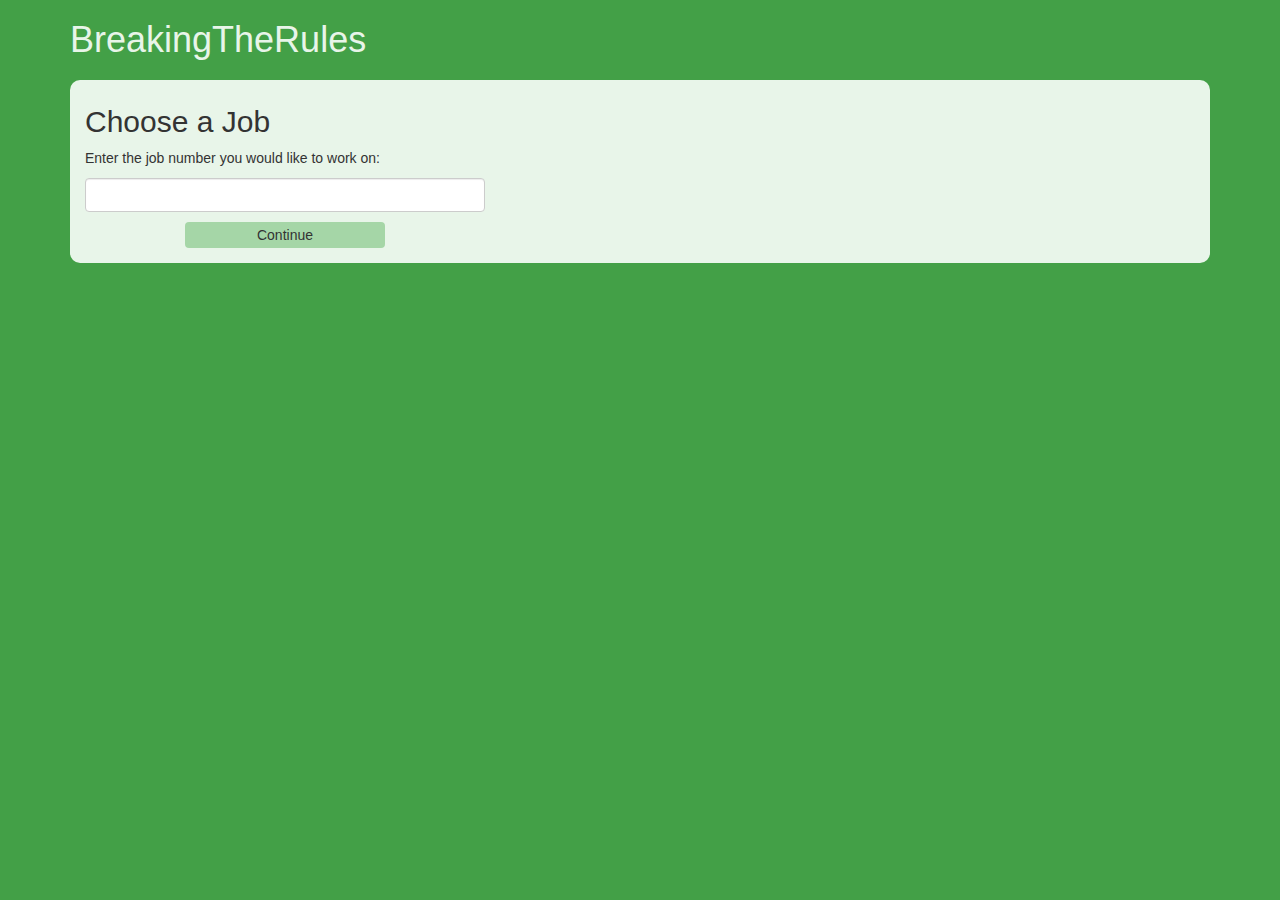
==== src/main/webapp/index.html @ d0665f5f "[+] User can see the job's progress information" ====
<!DOCTYPE html>
<html lang="en" ng-app="BreakingTheRules">
<head>
	<meta charset="UTF-8">
	<title>BreakingTheRules</title>
	
	<link rel="stylesheet" href="./styles/ext/bootstrap.min.css"></link>
	<link rel="stylesheet" href="./styles/index.css"></link>
</head>
<body>
	<ng-view></ng-view>

	<script src="./scripts/ext/jquery.min.js"></script>
	<script src="./scripts/ext/angular.min.js"></script>
	<script src="./scripts/ext/angular-route.min.js"></script>
	<script src="./scripts/ext/bootstrap.min.js"></script>
	<script src="./scripts/ext/notify.min.js"></script>

	<script src="./scripts/btrData.js"></script>
	<script src="./scripts/index.js"></script>
</body>
</html>
---- src/main/webapp/styles/index.css ----
/* Default Behavior
*************************************************/
h1 {
  margin: 2rem 0;
  color: #E8F5E9; }

h2 {
  margin-top: 1rem;
  margin-bottom: 1rem; }

h3 {
  font-size: 2rem;
  margin-top: .4rem; }

.btn {
  padding-top: .2rem;
  padding-bottom: .2rem; }

body {
  margin-bottom: 3rem;
  background-color: #43A047; }

section {
  background-color: #E8F5E9;
  border-radius: 1rem;
  padding: 1.5rem;
  margin: 1rem 0; }

/* Utilities
*************************************************/
.u-italics {
  font-style: italic; }

.u-emph {
  font-weight: bold; }

/* Shared Components
*************************************************/
.Arrow-top, .Arrow-bottom, .Arrow-left, .Arrow-right {
  display: inline-block;
  width: 0;
  height: 0px;
  transition: border 1s; }

.Arrow-top {
  border: 7px solid transparent;
  border-bottom: 7px solid black; }

.Arrow-bottom {
  border: 7px solid transparent;
  border-top: 7px solid black; }

.Arrow-left {
  border: 7px solid transparent;
  border-right: 7px solid black; }

.Arrow-right {
  border: 7px solid transparent;
  border-left: 7px solid black; }

.CollapseToggler input {
  width: 0;
  margin: 0;
  padding: 0;
  display: none; }
.CollapseToggler:hover {
  color: black; }

.AlignedTable th, .FilterTable th, .SuggestionTable th, .AlignedTable td, .FilterTable td, .SuggestionTable td {
  width: 29%; }
.AlignedTable th:first-child, .FilterTable th:first-child, .SuggestionTable th:first-child, .AlignedTable td:first-child, .FilterTable td:first-child, .SuggestionTable td:first-child {
  width: 13%; }

/* Job Choosing
*************************************************/
.JobChoosebox input {
  width: 400px; }
.JobChoosebox button {
  margin-top: 1rem;
  margin-left: 100px;
  min-width: 200px;
  background-color: #A5D6A7; }

/* Progress Section
*************************************************/
.ProgressBox table {
  border-bottom: 1px solid #ddd;
  margin-bottom: 3rem; }

.ProgressList li {
  font-size: 1.7rem;
  margin-top: .6rem;
  margin-bottom: .6rem;
  list-style-image: url("../img/RightArrow.PNG"); }
.ProgressList .CollapseToggler {
  font-size: 1.6rem;
  margin-left: .3rem; }

/* Filter
*************************************************/
.FilterTable {
  margin-bottom: 1rem; }

.btn-success {
  background-color: #4CAF50; }

.ClearableInput {
  position: relative; }
  .ClearableInput i {
    opacity: 0.5;
    color: black;
    position: absolute;
    right: 1rem;
    top: 1rem; }

/* Hits View
*************************************************/
.HitsView {
  margin-bottom: 1.5rem; }
  .HitsView .CollapseToggler {
    font-size: 1.6rem; }

.HitsTable .ClearableInput {
  width: 80%; }
.HitsTable td {
  padding-top: .2rem !important;
  padding-bottom: .2rem !important; }
.HitsTable .TableButton {
  margin-bottom: .2rem; }

.PageTurner ul {
  border: 1px solid gray;
  margin: 0 auto; }

/* Suggestions table
*************************************************/
.LoadingBar {
  width: 200px;
  display: block;
  margin: 0 auto;
  height: 150px; }

.SuggestionTable li {
  display: block;
  list-style: none;
  color: blue;
  cursor: pointer; }
  .SuggestionTable li:hover {
    text-decoration: underline; }
  .SuggestionTable li span {
    color: black; }

/*# sourceMappingURL=index.css.map */
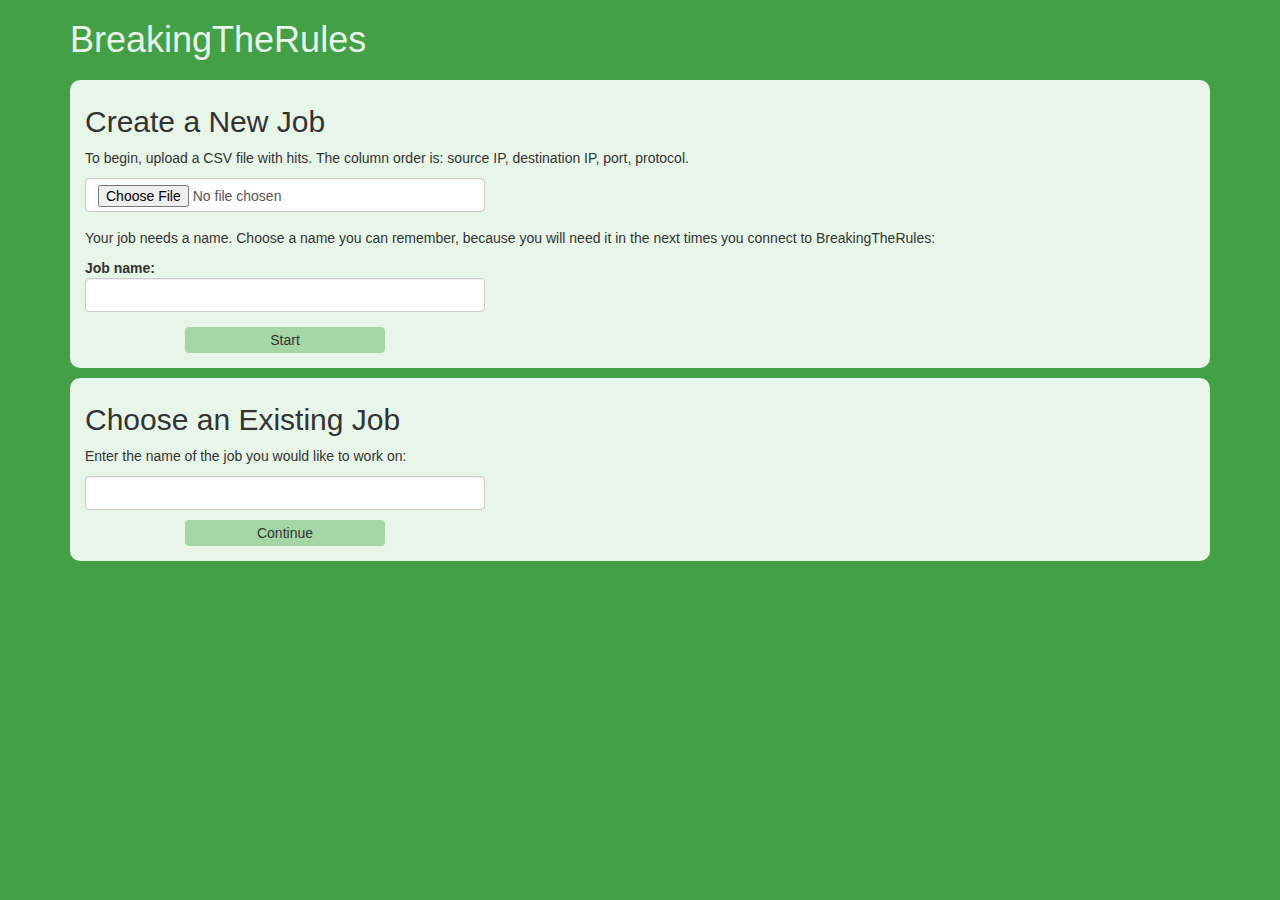
==== commit f60a5615: "[+] Create new job using file upload." ====
--- a/src/main/webapp/index.html
+++ b/src/main/webapp/index.html
@@ -15,6 +15,7 @@
 	<script src="./scripts/ext/angular-route.min.js"></script>
 	<script src="./scripts/ext/bootstrap.min.js"></script>
 	<script src="./scripts/ext/notify.min.js"></script>
+	<script src="./scripts/ext/ng-file-upload-all.min.js"></script>
 
 	<script src="./scripts/btrData.js"></script>
 	<script src="./scripts/index.js"></script>
--- a/src/main/webapp/styles/index.css
+++ b/src/main/webapp/styles/index.css
@@ -75,6 +75,10 @@
 *************************************************/
 .JobChoosebox input {
   width: 400px; }
+.JobChoosebox input[type='file'] {
+  margin-bottom: 1.6rem; }
+.JobChoosebox label {
+  display: block; }
 .JobChoosebox button {
   margin-top: 1rem;
   margin-left: 100px;
@@ -94,7 +98,10 @@
   list-style-image: url("../img/RightArrow.PNG"); }
 .ProgressList .CollapseToggler {
   font-size: 1.6rem;
-  margin-left: .3rem; }
+  margin-left: 1rem; }
+.ProgressList .DownloadLink {
+  margin-left: .3rem;
+  text-decoration: none; }
 
 /* Filter
 *************************************************/
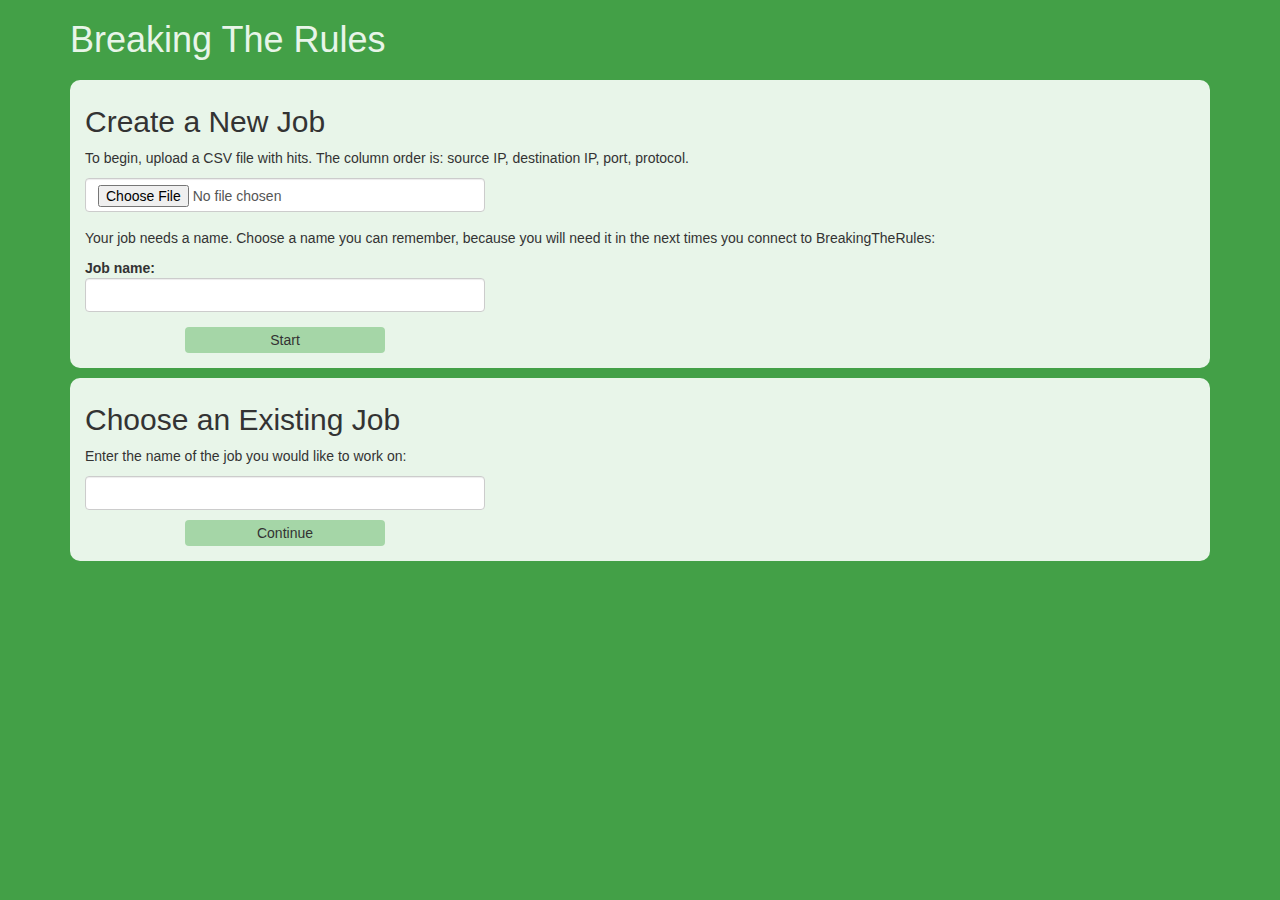
==== commit 5aad73cd: "[!] Changes in the way a job is created" ====
--- a/src/main/webapp/index.html
+++ b/src/main/webapp/index.html
@@ -2,7 +2,7 @@
 <html lang="en" ng-app="BreakingTheRules">
 <head>
 	<meta charset="UTF-8">
-	<title>BreakingTheRules</title>
+	<title>Breaking The Rules</title>
 	
 	<link rel="stylesheet" href="./styles/ext/bootstrap.min.css"></link>
 	<link rel="stylesheet" href="./styles/index.css"></link>
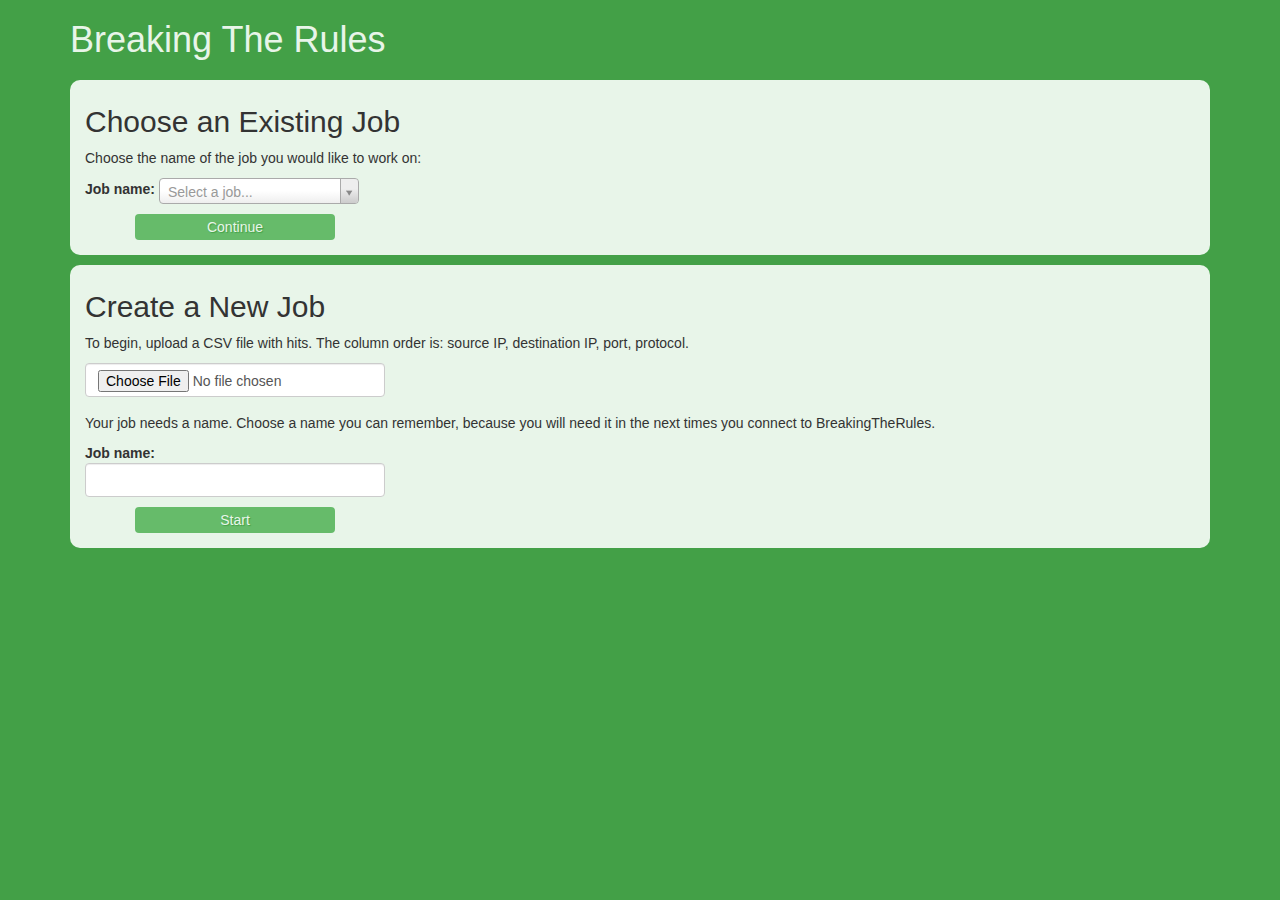
==== commit 7f0f7cd9: "[+] Job-choosing combobox with search" ====
--- a/src/main/webapp/index.html
+++ b/src/main/webapp/index.html
@@ -5,19 +5,27 @@
 	<title>Breaking The Rules</title>
 	
 	<link rel="stylesheet" href="./styles/ext/bootstrap.min.css"></link>
+    <link rel="stylesheet" href="./styles/ext/select2.css"> <!-- Combobox -->
+    <link rel="stylesheet" href="./styles/ext/select.css"> <!-- Combobox -->
 	<link rel="stylesheet" href="./styles/index.css"></link>
+
 </head>
 <body>
 	<ng-view></ng-view>
 
 	<script src="./scripts/ext/jquery.min.js"></script>
 	<script src="./scripts/ext/angular.min.js"></script>
+	<script src="./scripts/ext/angular-sanitize.js"></script>
 	<script src="./scripts/ext/angular-route.min.js"></script>
 	<script src="./scripts/ext/bootstrap.min.js"></script>
-	<script src="./scripts/ext/notify.min.js"></script>
+	<script src="./scripts/ext/bootbox.min.js"></script> <!-- Nice alerts, prompts, confirms... -->
+	<script src="./scripts/ext/notify.min.js"></script> <!-- Notifications -->
 	<script src="./scripts/ext/ng-file-upload-all.min.js"></script>
+	<script src="./scripts/ext/select.js"></script> <!-- Combobox -->
 
 	<script src="./scripts/btrData.js"></script>
 	<script src="./scripts/index.js"></script>
+	<script src="./scripts/directives.js"></script>
+	<script src="./scripts/controllers.js"></script>
 </body>
 </html>--- a/src/main/webapp/styles/ext/select2.css
+++ b/src/main/webapp/styles/ext/select2.css
@@ -0,0 +1,615 @@
+/*
+Version: 3.4.5 Timestamp: Mon Nov  4 08:22:42 PST 2013
+*/
+.select2-container {
+    margin: 0;
+    position: relative;
+    display: inline-block;
+    /* inline-block for ie7 */
+    zoom: 1;
+    *display: inline;
+    vertical-align: middle;
+}
+
+.select2-container,
+.select2-drop,
+.select2-search,
+.select2-search input {
+  /*
+    Force border-box so that % widths fit the parent
+    container without overlap because of margin/padding.
+
+    More Info : http://www.quirksmode.org/css/box.html
+  */
+  -webkit-box-sizing: border-box; /* webkit */
+     -moz-box-sizing: border-box; /* firefox */
+          box-sizing: border-box; /* css3 */
+}
+
+.select2-container .select2-choice {
+    display: block;
+    height: 26px;
+    padding: 0 0 0 8px;
+    overflow: hidden;
+    position: relative;
+
+    border: 1px solid #aaa;
+    white-space: nowrap;
+    line-height: 26px;
+    color: #444;
+    text-decoration: none;
+
+    border-radius: 4px;
+
+    background-clip: padding-box;
+
+    -webkit-touch-callout: none;
+      -webkit-user-select: none;
+         -moz-user-select: none;
+          -ms-user-select: none;
+              user-select: none;
+
+    background-color: #fff;
+    background-image: -webkit-gradient(linear, left bottom, left top, color-stop(0, #eee), color-stop(0.5, #fff));
+    background-image: -webkit-linear-gradient(center bottom, #eee 0%, #fff 50%);
+    background-image: -moz-linear-gradient(center bottom, #eee 0%, #fff 50%);
+    filter: progid:DXImageTransform.Microsoft.gradient(startColorstr = '#ffffff', endColorstr = '#eeeeee', GradientType = 0);
+    background-image: linear-gradient(top, #fff 0%, #eee 50%);
+}
+
+.select2-container.select2-drop-above .select2-choice {
+    border-bottom-color: #aaa;
+
+    border-radius: 0 0 4px 4px;
+
+    background-image: -webkit-gradient(linear, left bottom, left top, color-stop(0, #eee), color-stop(0.9, #fff));
+    background-image: -webkit-linear-gradient(center bottom, #eee 0%, #fff 90%);
+    background-image: -moz-linear-gradient(center bottom, #eee 0%, #fff 90%);
+    filter: progid:DXImageTransform.Microsoft.gradient(startColorstr='#ffffff', endColorstr='#eeeeee', GradientType=0);
+    background-image: linear-gradient(top, #eee 0%, #fff 90%);
+}
+
+.select2-container.select2-allowclear .select2-choice .select2-chosen {
+    margin-right: 42px;
+}
+
+.select2-container .select2-choice > .select2-chosen {
+    margin-right: 26px;
+    display: block;
+    overflow: hidden;
+
+    white-space: nowrap;
+
+    text-overflow: ellipsis;
+}
+
+.select2-container .select2-choice abbr {
+    display: none;
+    width: 12px;
+    height: 12px;
+    position: absolute;
+    right: 24px;
+    top: 8px;
+
+    font-size: 1px;
+    text-decoration: none;
+
+    border: 0;
+    background: url('select2.png') right top no-repeat;
+    cursor: pointer;
+    outline: 0;
+}
+
+.select2-container.select2-allowclear .select2-choice abbr {
+    display: inline-block;
+}
+
+.select2-container .select2-choice abbr:hover {
+    background-position: right -11px;
+    cursor: pointer;
+}
+
+.select2-drop-mask {
+    border: 0;
+    margin: 0;
+    padding: 0;
+    position: fixed;
+    left: 0;
+    top: 0;
+    min-height: 100%;
+    min-width: 100%;
+    height: auto;
+    width: auto;
+    opacity: 0;
+    z-index: 9998;
+    /* styles required for IE to work */
+    background-color: #fff;
+    filter: alpha(opacity=0);
+}
+
+.select2-drop {
+    width: 100%;
+    margin-top: -1px;
+    position: absolute;
+    z-index: 9999;
+    top: 100%;
+
+    background: #fff;
+    color: #000;
+    border: 1px solid #aaa;
+    border-top: 0;
+
+    border-radius: 0 0 4px 4px;
+
+    -webkit-box-shadow: 0 4px 5px rgba(0, 0, 0, .15);
+            box-shadow: 0 4px 5px rgba(0, 0, 0, .15);
+}
+
+.select2-drop-auto-width {
+    border-top: 1px solid #aaa;
+    width: auto;
+}
+
+.select2-drop-auto-width .select2-search {
+    padding-top: 4px;
+}
+
+.select2-drop.select2-drop-above {
+    margin-top: 1px;
+    border-top: 1px solid #aaa;
+    border-bottom: 0;
+
+    border-radius: 4px 4px 0 0;
+
+    -webkit-box-shadow: 0 -4px 5px rgba(0, 0, 0, .15);
+            box-shadow: 0 -4px 5px rgba(0, 0, 0, .15);
+}
+
+.select2-drop-active {
+    border: 1px solid #5897fb;
+    border-top: none;
+}
+
+.select2-drop.select2-drop-above.select2-drop-active {
+    border-top: 1px solid #5897fb;
+}
+
+.select2-container .select2-choice .select2-arrow {
+    display: inline-block;
+    width: 18px;
+    height: 100%;
+    position: absolute;
+    right: 0;
+    top: 0;
+
+    border-left: 1px solid #aaa;
+    border-radius: 0 4px 4px 0;
+
+    background-clip: padding-box;
+
+    background: #ccc;
+    background-image: -webkit-gradient(linear, left bottom, left top, color-stop(0, #ccc), color-stop(0.6, #eee));
+    background-image: -webkit-linear-gradient(center bottom, #ccc 0%, #eee 60%);
+    background-image: -moz-linear-gradient(center bottom, #ccc 0%, #eee 60%);
+    filter: progid:DXImageTransform.Microsoft.gradient(startColorstr = '#eeeeee', endColorstr = '#cccccc', GradientType = 0);
+    background-image: linear-gradient(top, #ccc 0%, #eee 60%);
+}
+
+.select2-container .select2-choice .select2-arrow b {
+    display: block;
+    width: 100%;
+    height: 100%;
+    background: url('select2.png') no-repeat 0 1px;
+}
+
+.select2-search {
+    display: inline-block;
+    width: 100%;
+    min-height: 26px;
+    margin: 0;
+    padding-left: 4px;
+    padding-right: 4px;
+
+    position: relative;
+    z-index: 10000;
+
+    white-space: nowrap;
+}
+
+.select2-search input {
+    width: 100%;
+    height: auto !important;
+    min-height: 26px;
+    padding: 4px 20px 4px 5px;
+    margin: 0;
+
+    outline: 0;
+    font-family: sans-serif;
+    font-size: 1em;
+
+    border: 1px solid #aaa;
+    border-radius: 0;
+
+    -webkit-box-shadow: none;
+            box-shadow: none;
+
+    background: #fff url('select2.png') no-repeat 100% -22px;
+    background: url('select2.png') no-repeat 100% -22px, -webkit-gradient(linear, left bottom, left top, color-stop(0.85, #fff), color-stop(0.99, #eee));
+    background: url('select2.png') no-repeat 100% -22px, -webkit-linear-gradient(center bottom, #fff 85%, #eee 99%);
+    background: url('select2.png') no-repeat 100% -22px, -moz-linear-gradient(center bottom, #fff 85%, #eee 99%);
+    background: url('select2.png') no-repeat 100% -22px, linear-gradient(top, #fff 85%, #eee 99%);
+}
+
+.select2-drop.select2-drop-above .select2-search input {
+    margin-top: 4px;
+}
+
+.select2-search input.select2-active {
+    background: #fff url('select2-spinner.gif') no-repeat 100%;
+    background: url('select2-spinner.gif') no-repeat 100%, -webkit-gradient(linear, left bottom, left top, color-stop(0.85, #fff), color-stop(0.99, #eee));
+    background: url('select2-spinner.gif') no-repeat 100%, -webkit-linear-gradient(center bottom, #fff 85%, #eee 99%);
+    background: url('select2-spinner.gif') no-repeat 100%, -moz-linear-gradient(center bottom, #fff 85%, #eee 99%);
+    background: url('select2-spinner.gif') no-repeat 100%, linear-gradient(top, #fff 85%, #eee 99%);
+}
+
+.select2-container-active .select2-choice,
+.select2-container-active .select2-choices {
+    border: 1px solid #5897fb;
+    outline: none;
+
+    -webkit-box-shadow: 0 0 5px rgba(0, 0, 0, .3);
+            box-shadow: 0 0 5px rgba(0, 0, 0, .3);
+}
+
+.select2-dropdown-open .select2-choice {
+    border-bottom-color: transparent;
+    -webkit-box-shadow: 0 1px 0 #fff inset;
+            box-shadow: 0 1px 0 #fff inset;
+
+    border-bottom-left-radius: 0;
+    border-bottom-right-radius: 0;
+
+    background-color: #eee;
+    background-image: -webkit-gradient(linear, left bottom, left top, color-stop(0, #fff), color-stop(0.5, #eee));
+    background-image: -webkit-linear-gradient(center bottom, #fff 0%, #eee 50%);
+    background-image: -moz-linear-gradient(center bottom, #fff 0%, #eee 50%);
+    filter: progid:DXImageTransform.Microsoft.gradient(startColorstr='#eeeeee', endColorstr='#ffffff', GradientType=0);
+    background-image: linear-gradient(top, #fff 0%, #eee 50%);
+}
+
+.select2-dropdown-open.select2-drop-above .select2-choice,
+.select2-dropdown-open.select2-drop-above .select2-choices {
+    border: 1px solid #5897fb;
+    border-top-color: transparent;
+
+    background-image: -webkit-gradient(linear, left top, left bottom, color-stop(0, #fff), color-stop(0.5, #eee));
+    background-image: -webkit-linear-gradient(center top, #fff 0%, #eee 50%);
+    background-image: -moz-linear-gradient(center top, #fff 0%, #eee 50%);
+    filter: progid:DXImageTransform.Microsoft.gradient(startColorstr='#eeeeee', endColorstr='#ffffff', GradientType=0);
+    background-image: linear-gradient(bottom, #fff 0%, #eee 50%);
+}
+
+.select2-dropdown-open .select2-choice .select2-arrow {
+    background: transparent;
+    border-left: none;
+    filter: none;
+}
+.select2-dropdown-open .select2-choice .select2-arrow b {
+    background-position: -18px 1px;
+}
+
+/* results */
+.select2-results {
+    max-height: 200px;
+    padding: 0 0 0 4px;
+    margin: 4px 4px 4px 0;
+    position: relative;
+    overflow-x: hidden;
+    overflow-y: auto;
+    -webkit-tap-highlight-color: rgba(0, 0, 0, 0);
+}
+
+.select2-results ul.select2-result-sub {
+    margin: 0;
+    padding-left: 0;
+}
+
+.select2-results ul.select2-result-sub > li .select2-result-label { padding-left: 20px }
+.select2-results ul.select2-result-sub ul.select2-result-sub > li .select2-result-label { padding-left: 40px }
+.select2-results ul.select2-result-sub ul.select2-result-sub ul.select2-result-sub > li .select2-result-label { padding-left: 60px }
+.select2-results ul.select2-result-sub ul.select2-result-sub ul.select2-result-sub ul.select2-result-sub > li .select2-result-label { padding-left: 80px }
+.select2-results ul.select2-result-sub ul.select2-result-sub ul.select2-result-sub ul.select2-result-sub ul.select2-result-sub > li .select2-result-label { padding-left: 100px }
+.select2-results ul.select2-result-sub ul.select2-result-sub ul.select2-result-sub ul.select2-result-sub ul.select2-result-sub ul.select2-result-sub > li .select2-result-label { padding-left: 110px }
+.select2-results ul.select2-result-sub ul.select2-result-sub ul.select2-result-sub ul.select2-result-sub ul.select2-result-sub ul.select2-result-sub ul.select2-result-sub > li .select2-result-label { padding-left: 120px }
+
+.select2-results li {
+    list-style: none;
+    display: list-item;
+    background-image: none;
+}
+
+.select2-results li.select2-result-with-children > .select2-result-label {
+    font-weight: bold;
+}
+
+.select2-results .select2-result-label {
+    padding: 3px 7px 4px;
+    margin: 0;
+    cursor: pointer;
+
+    min-height: 1em;
+
+    -webkit-touch-callout: none;
+      -webkit-user-select: none;
+         -moz-user-select: none;
+          -ms-user-select: none;
+              user-select: none;
+}
+
+.select2-results .select2-highlighted {
+    background: #3875d7;
+    color: #fff;
+}
+
+.select2-results li em {
+    background: #feffde;
+    font-style: normal;
+}
+
+.select2-results .select2-highlighted em {
+    background: transparent;
+}
+
+.select2-results .select2-highlighted ul {
+    background: #fff;
+    color: #000;
+}
+
+
+.select2-results .select2-no-results,
+.select2-results .select2-searching,
+.select2-results .select2-selection-limit {
+    background: #f4f4f4;
+    display: list-item;
+}
+
+/*
+disabled look for disabled choices in the results dropdown
+*/
+.select2-results .select2-disabled.select2-highlighted {
+    color: #666;
+    background: #f4f4f4;
+    display: list-item;
+    cursor: default;
+}
+.select2-results .select2-disabled {
+  background: #f4f4f4;
+  display: list-item;
+  cursor: default;
+}
+
+.select2-results .select2-selected {
+    display: none;
+}
+
+.select2-more-results.select2-active {
+    background: #f4f4f4 url('select2-spinner.gif') no-repeat 100%;
+}
+
+.select2-more-results {
+    background: #f4f4f4;
+    display: list-item;
+}
+
+/* disabled styles */
+
+.select2-container.select2-container-disabled .select2-choice {
+    background-color: #f4f4f4;
+    background-image: none;
+    border: 1px solid #ddd;
+    cursor: default;
+}
+
+.select2-container.select2-container-disabled .select2-choice .select2-arrow {
+    background-color: #f4f4f4;
+    background-image: none;
+    border-left: 0;
+}
+
+.select2-container.select2-container-disabled .select2-choice abbr {
+    display: none;
+}
+
+
+/* multiselect */
+
+.select2-container-multi .select2-choices {
+    height: auto !important;
+    height: 1%;
+    margin: 0;
+    padding: 0;
+    position: relative;
+
+    border: 1px solid #aaa;
+    cursor: text;
+    overflow: hidden;
+
+    background-color: #fff;
+    background-image: -webkit-gradient(linear, 0% 0%, 0% 100%, color-stop(1%, #eee), color-stop(15%, #fff));
+    background-image: -webkit-linear-gradient(top, #eee 1%, #fff 15%);
+    background-image: -moz-linear-gradient(top, #eee 1%, #fff 15%);
+    background-image: linear-gradient(top, #eee 1%, #fff 15%);
+}
+
+.select2-locked {
+  padding: 3px 5px 3px 5px !important;
+}
+
+.select2-container-multi .select2-choices {
+    min-height: 26px;
+}
+
+.select2-container-multi.select2-container-active .select2-choices {
+    border: 1px solid #5897fb;
+    outline: none;
+
+    -webkit-box-shadow: 0 0 5px rgba(0, 0, 0, .3);
+            box-shadow: 0 0 5px rgba(0, 0, 0, .3);
+}
+.select2-container-multi .select2-choices li {
+    float: left;
+    list-style: none;
+}
+.select2-container-multi .select2-choices .select2-search-field {
+    margin: 0;
+    padding: 0;
+    white-space: nowrap;
+}
+
+.select2-container-multi .select2-choices .select2-search-field input {
+    padding: 5px;
+    margin: 1px 0;
+
+    font-family: sans-serif;
+    font-size: 100%;
+    color: #666;
+    outline: 0;
+    border: 0;
+    -webkit-box-shadow: none;
+            box-shadow: none;
+    background: transparent !important;
+}
+
+.select2-container-multi .select2-choices .select2-search-field input.select2-active {
+    background: #fff url('select2-spinner.gif') no-repeat 100% !important;
+}
+
+.select2-default {
+    color: #999 !important;
+}
+
+.select2-container-multi .select2-choices .select2-search-choice {
+    padding: 3px 5px 3px 18px;
+    margin: 3px 0 3px 5px;
+    position: relative;
+
+    line-height: 13px;
+    color: #333;
+    cursor: default;
+    border: 1px solid #aaaaaa;
+
+    border-radius: 3px;
+
+    -webkit-box-shadow: 0 0 2px #fff inset, 0 1px 0 rgba(0, 0, 0, 0.05);
+            box-shadow: 0 0 2px #fff inset, 0 1px 0 rgba(0, 0, 0, 0.05);
+
+    background-clip: padding-box;
+
+    -webkit-touch-callout: none;
+      -webkit-user-select: none;
+         -moz-user-select: none;
+          -ms-user-select: none;
+              user-select: none;
+
+    background-color: #e4e4e4;
+    filter: progid:DXImageTransform.Microsoft.gradient(startColorstr='#eeeeee', endColorstr='#f4f4f4', GradientType=0);
+    background-image: -webkit-gradient(linear, 0% 0%, 0% 100%, color-stop(20%, #f4f4f4), color-stop(50%, #f0f0f0), color-stop(52%, #e8e8e8), color-stop(100%, #eee));
+    background-image: -webkit-linear-gradient(top, #f4f4f4 20%, #f0f0f0 50%, #e8e8e8 52%, #eee 100%);
+    background-image: -moz-linear-gradient(top, #f4f4f4 20%, #f0f0f0 50%, #e8e8e8 52%, #eee 100%);
+    background-image: linear-gradient(top, #f4f4f4 20%, #f0f0f0 50%, #e8e8e8 52%, #eee 100%);
+}
+.select2-container-multi .select2-choices .select2-search-choice .select2-chosen {
+    cursor: default;
+}
+.select2-container-multi .select2-choices .select2-search-choice-focus {
+    background: #d4d4d4;
+}
+
+.select2-search-choice-close {
+    display: block;
+    width: 12px;
+    height: 13px;
+    position: absolute;
+    right: 3px;
+    top: 4px;
+
+    font-size: 1px;
+    outline: none;
+    background: url('select2.png') right top no-repeat;
+}
+
+.select2-container-multi .select2-search-choice-close {
+    left: 3px;
+}
+
+.select2-container-multi .select2-choices .select2-search-choice .select2-search-choice-close:hover {
+  background-position: right -11px;
+}
+.select2-container-multi .select2-choices .select2-search-choice-focus .select2-search-choice-close {
+    background-position: right -11px;
+}
+
+/* disabled styles */
+.select2-container-multi.select2-container-disabled .select2-choices {
+    background-color: #f4f4f4;
+    background-image: none;
+    border: 1px solid #ddd;
+    cursor: default;
+}
+
+.select2-container-multi.select2-container-disabled .select2-choices .select2-search-choice {
+    padding: 3px 5px 3px 5px;
+    border: 1px solid #ddd;
+    background-image: none;
+    background-color: #f4f4f4;
+}
+
+.select2-container-multi.select2-container-disabled .select2-choices .select2-search-choice .select2-search-choice-close {    display: none;
+    background: none;
+}
+/* end multiselect */
+
+
+.select2-result-selectable .select2-match,
+.select2-result-unselectable .select2-match {
+    text-decoration: underline;
+}
+
+.select2-offscreen, .select2-offscreen:focus {
+    clip: rect(0 0 0 0) !important;
+    width: 1px !important;
+    height: 1px !important;
+    border: 0 !important;
+    margin: 0 !important;
+    padding: 0 !important;
+    overflow: hidden !important;
+    position: absolute !important;
+    outline: 0 !important;
+    left: 0px !important;
+    top: 0px !important;
+}
+
+.select2-display-none {
+    display: none;
+}
+
+.select2-measure-scrollbar {
+    position: absolute;
+    top: -10000px;
+    left: -10000px;
+    width: 100px;
+    height: 100px;
+    overflow: scroll;
+}
+/* Retina-ize icons */
+
+@media only screen and (-webkit-min-device-pixel-ratio: 1.5), only screen and (min-resolution: 144dpi)  {
+  .select2-search input, .select2-search-choice-close, .select2-container .select2-choice abbr, .select2-container .select2-choice .select2-arrow b {
+      background-image: url('select2x2.png') !important;
+      background-repeat: no-repeat !important;
+      background-size: 60px 40px !important;
+  }
+  .select2-search input {
+      background-position: 100% -21px !important;
+  }
+}
--- a/src/main/webapp/styles/ext/select.css
+++ b/src/main/webapp/styles/ext/select.css
@@ -0,0 +1,275 @@
+/*!
+ * ui-select
+ * http://github.com/angular-ui/ui-select
+ * Version: 0.18.0 - 2016-07-04T12:25:46.218Z
+ * License: MIT
+ */
+
+
+/* Style when highlighting a search. */
+.ui-select-highlight {
+  font-weight: bold;
+}
+
+.ui-select-offscreen {
+  clip: rect(0 0 0 0) !important;
+  width: 1px !important;
+  height: 1px !important;
+  border: 0 !important;
+  margin: 0 !important;
+  padding: 0 !important;
+  overflow: hidden !important;
+  position: absolute !important;
+  outline: 0 !important;
+  left: 0px !important;
+  top: 0px !important;
+}
+
+
+.ui-select-choices-row:hover {
+  background-color: #f5f5f5;
+}
+
+/* Select2 theme */
+
+/* Mark invalid Select2 */
+.ng-dirty.ng-invalid > a.select2-choice {
+    border-color: #D44950;
+}
+
+.select2-result-single {
+  padding-left: 0;
+}
+
+.select2-locked > .select2-search-choice-close{
+  display:none;
+}
+
+.select-locked > .ui-select-match-close{
+    display:none;
+}
+
+body > .select2-container.open {
+  z-index: 9999; /* The z-index Select2 applies to the select2-drop */
+}
+
+/* Handle up direction Select2 */
+.ui-select-container[theme="select2"].direction-up .ui-select-match,
+.ui-select-container.select2.direction-up .ui-select-match {
+    border-radius: 4px; /* FIXME hardcoded value :-/ */
+    border-top-left-radius: 0;
+    border-top-right-radius: 0;
+}
+.ui-select-container[theme="select2"].direction-up .ui-select-dropdown,
+.ui-select-container.select2.direction-up .ui-select-dropdown {
+    border-radius: 4px; /* FIXME hardcoded value :-/ */
+    border-bottom-left-radius: 0;
+    border-bottom-right-radius: 0;
+
+    border-top-width: 1px;  /* FIXME hardcoded value :-/ */
+    border-top-style: solid;
+
+    box-shadow: 0 -4px 8px rgba(0, 0, 0, 0.25);
+
+    margin-top: -4px; /* FIXME hardcoded value :-/ */
+}
+.ui-select-container[theme="select2"].direction-up .ui-select-dropdown .select2-search,
+.ui-select-container.select2.direction-up .ui-select-dropdown .select2-search {
+    margin-top: 4px; /* FIXME hardcoded value :-/ */
+}
+.ui-select-container[theme="select2"].direction-up.select2-dropdown-open .ui-select-match,
+.ui-select-container.select2.direction-up.select2-dropdown-open .ui-select-match {
+    border-bottom-color: #5897fb;
+}
+
+/* Selectize theme */
+
+/* Helper class to show styles when focus */
+.selectize-input.selectize-focus{
+  border-color: #007FBB !important;
+}
+
+/* Fix input width for Selectize theme */
+.selectize-control > .selectize-input > input {
+  width: 100%;
+}
+
+/* Fix dropdown width for Selectize theme */
+.selectize-control > .selectize-dropdown {
+  width: 100%;
+}
+
+/* Mark invalid Selectize */
+.ng-dirty.ng-invalid > div.selectize-input {
+    border-color: #D44950;
+}
+
+/* Handle up direction Selectize */
+.ui-select-container[theme="selectize"].direction-up .ui-select-dropdown {
+    box-shadow: 0 -4px 8px rgba(0, 0, 0, 0.25);
+
+    margin-top: -2px; /* FIXME hardcoded value :-/ */
+}
+
+/* Bootstrap theme */
+
+/* Helper class to show styles when focus */
+.btn-default-focus {
+  color: #333;
+  background-color: #EBEBEB;
+  border-color: #ADADAD;
+  text-decoration: none;
+  outline: 5px auto -webkit-focus-ring-color;
+  outline-offset: -2px;
+  box-shadow: inset 0 1px 1px rgba(0, 0, 0, 0.075), 0 0 8px rgba(102, 175, 233, 0.6);
+}
+
+.ui-select-bootstrap .ui-select-toggle {
+  position: relative;
+}
+
+.ui-select-bootstrap .ui-select-toggle > .caret {
+  position: absolute;
+  height: 10px;
+  top: 50%;
+  right: 10px;
+  margin-top: -2px;
+}
+
+/* Fix Bootstrap dropdown position when inside a input-group */
+.input-group > .ui-select-bootstrap.dropdown {
+  /* Instead of relative */
+  position: static;
+}
+
+.input-group > .ui-select-bootstrap > input.ui-select-search.form-control {
+  border-radius: 4px; /* FIXME hardcoded value :-/ */
+  border-top-right-radius: 0;
+  border-bottom-right-radius: 0;
+}
+.input-group > .ui-select-bootstrap > input.ui-select-search.form-control.direction-up {
+  border-radius: 4px !important; /* FIXME hardcoded value :-/ */
+  border-top-right-radius: 0 !important;
+  border-bottom-right-radius: 0 !important;
+}
+
+.ui-select-bootstrap > .ui-select-match > .btn{
+  /* Instead of center because of .btn */
+  text-align: left !important;
+}
+
+.ui-select-bootstrap > .ui-select-match > .caret {
+  position: absolute;
+  top: 45%;
+  right: 15px;
+}
+
+/* See Scrollable Menu with Bootstrap 3 http://stackoverflow.com/questions/19227496 */
+.ui-select-bootstrap > .ui-select-choices ,.ui-select-bootstrap > .ui-select-no-choice {
+  width: 100%;
+  height: auto;
+  max-height: 200px;
+  overflow-x: hidden;
+  margin-top: -1px;
+}
+
+body > .ui-select-bootstrap.open {
+  z-index: 1000; /* Standard Bootstrap dropdown z-index */
+}
+
+.ui-select-multiple.ui-select-bootstrap {
+  height: auto;
+  padding: 3px 3px 0 3px;
+}
+
+.ui-select-multiple.ui-select-bootstrap input.ui-select-search {
+  background-color: transparent !important; /* To prevent double background when disabled */
+  border: none;
+  outline: none;
+  height: 1.666666em;
+  margin-bottom: 3px;
+}
+
+.ui-select-multiple.ui-select-bootstrap .ui-select-match .close {
+  font-size: 1.6em;
+  line-height: 0.75;
+}
+
+.ui-select-multiple.ui-select-bootstrap .ui-select-match-item {
+  outline: 0;
+  margin: 0 3px 3px 0;
+}
+
+.ui-select-multiple .ui-select-match-item {
+  position: relative;
+}
+
+.ui-select-multiple .ui-select-match-item.dropping .ui-select-match-close {
+  pointer-events: none;
+}
+
+.ui-select-multiple:hover .ui-select-match-item.dropping-before:before {
+  content: "";
+  position: absolute;
+  top: 0;
+  right: 100%;
+  height: 100%;
+  margin-right: 2px;
+  border-left: 1px solid #428bca;
+}
+
+.ui-select-multiple:hover .ui-select-match-item.dropping-after:after {
+  content: "";
+  position: absolute;
+  top: 0;
+  left: 100%;
+  height: 100%;
+  margin-left: 2px;
+  border-right: 1px solid #428bca;
+}
+
+.ui-select-bootstrap .ui-select-choices-row>a {
+    display: block;
+    padding: 3px 20px;
+    clear: both;
+    font-weight: 400;
+    line-height: 1.42857143;
+    color: #333;
+    white-space: nowrap;
+}
+
+.ui-select-bootstrap .ui-select-choices-row>a:hover, .ui-select-bootstrap .ui-select-choices-row>a:focus {
+    text-decoration: none;
+    color: #262626;
+    background-color: #f5f5f5;
+}
+
+.ui-select-bootstrap .ui-select-choices-row.active>a {
+    color: #fff;
+    text-decoration: none;
+    outline: 0;
+    background-color: #428bca;
+}
+
+.ui-select-bootstrap .ui-select-choices-row.disabled>a,
+.ui-select-bootstrap .ui-select-choices-row.active.disabled>a {
+    color: #777;
+    cursor: not-allowed;
+    background-color: #fff;
+}
+
+/* fix hide/show angular animation */
+.ui-select-match.ng-hide-add,
+.ui-select-search.ng-hide-add {
+    display: none !important;
+}
+
+/* Mark invalid Bootstrap */
+.ui-select-bootstrap.ng-dirty.ng-invalid > button.btn.ui-select-match {
+    border-color: #D44950;
+}
+
+/* Handle up direction Bootstrap */
+.ui-select-container[theme="bootstrap"].direction-up .ui-select-dropdown {
+    box-shadow: 0 -4px 8px rgba(0, 0, 0, 0.25);
+}
--- a/src/main/webapp/styles/index.css
+++ b/src/main/webapp/styles/index.css
@@ -33,6 +33,9 @@
 
 .u-emph {
   font-weight: bold; }
+
+.u-shadow, .AlignedTable--originalRule tr:not(:first-child) td {
+  box-shadow: 0 2px 0px rgba(0, 0, 0, 0.26); }
 
 /* Shared Components
 *************************************************/
@@ -73,22 +76,44 @@
 
 /* Job Choosing
 *************************************************/
-.JobChoosebox input {
-  width: 400px; }
 .JobChoosebox input[type='file'] {
-  margin-bottom: 1.6rem; }
-.JobChoosebox label {
-  display: block; }
+  margin-bottom: 1.6rem;
+  max-width: 30rem; }
 .JobChoosebox button {
+  display: block;
   margin-top: 1rem;
-  margin-left: 100px;
+  margin-left: 5rem;
   min-width: 200px;
-  background-color: #A5D6A7; }
+  background-color: #66BB6A;
+  color: #E8F5E9;
+  text-shadow: 1px 1px 1px #43A047;
+  transition: color .3s ease; }
+  .JobChoosebox button:hover {
+    color: #1B5E20; }
+.JobChoosebox .ui-select-container {
+  display: inline-block;
+  min-width: 20rem; }
+
+.NameChoosebox {
+  display: block;
+  max-width: 30rem; }
 
 /* Progress Section
 *************************************************/
+.AlignedTable--originalRule tr:not(:first-child) {
+  background-color: #BBDEFB; }
+  .AlignedTable--originalRule tr:not(:first-child) td {
+    border-top: 0;
+    border-bottom: 0;
+    background-color: transparent; }
+  .AlignedTable--originalRule tr:not(:first-child) td:first-child {
+    border-top-left-radius: 5px;
+    border-bottom-left-radius: 5px; }
+  .AlignedTable--originalRule tr:not(:first-child) td:last-child {
+    border-top-right-radius: 5px;
+    border-bottom-right-radius: 5px; }
+
 .ProgressBox table {
-  border-bottom: 1px solid #ddd;
   margin-bottom: 3rem; }
 
 .ProgressList li {
@@ -154,7 +179,12 @@
   cursor: pointer; }
   .SuggestionTable li:hover {
     text-decoration: underline; }
-  .SuggestionTable li span {
+  .SuggestionTable li.disabled {
+    color: gray;
+    cursor: default; }
+    .SuggestionTable li.disabled:hover {
+      text-decoration: none; }
+  .SuggestionTable li:not(.disabled) span {
     color: black; }
 
 /*# sourceMappingURL=index.css.map */
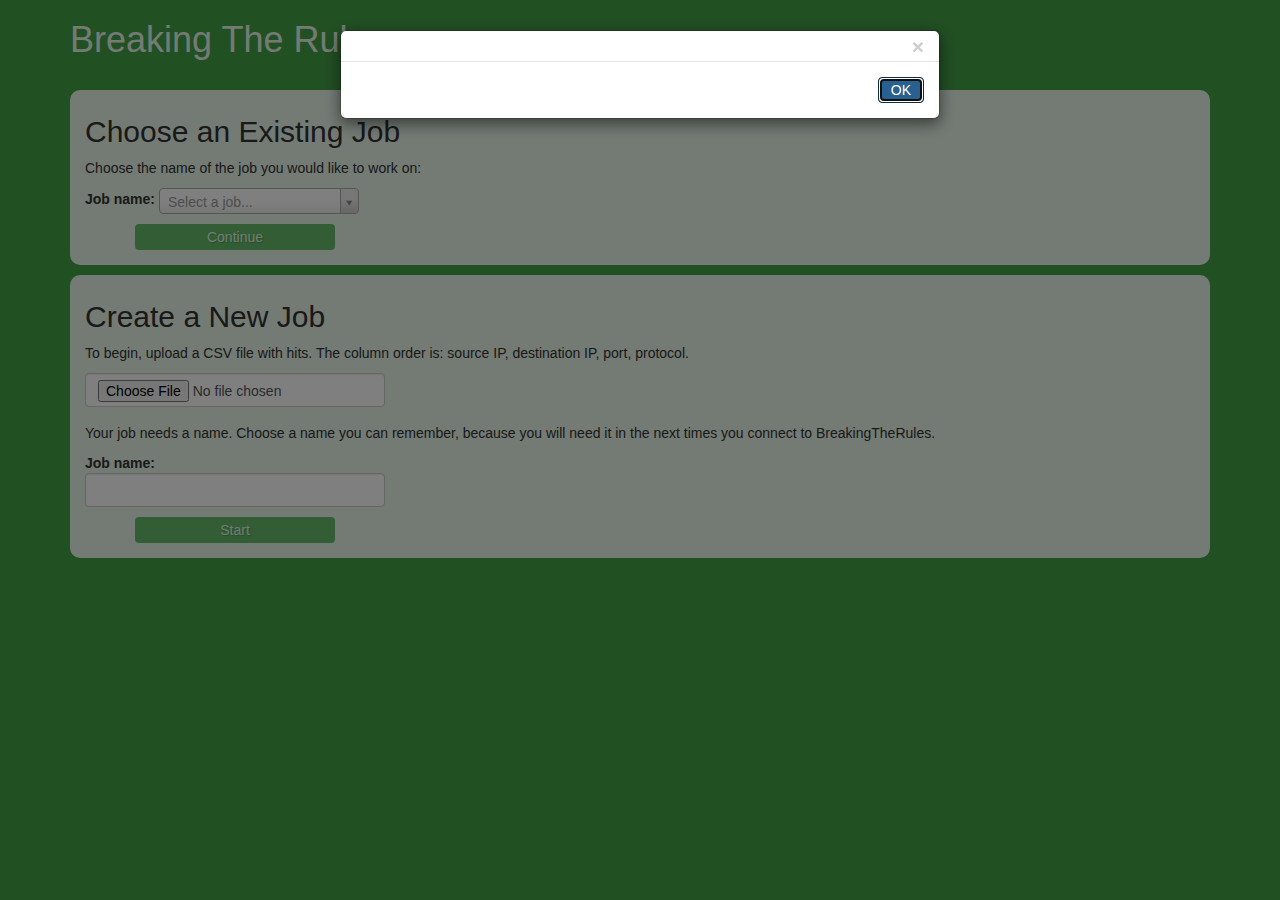
==== commit 9f9ce5be: "[+] Controller and GUI exception handling." ====
--- a/src/main/webapp/index.html
+++ b/src/main/webapp/index.html
@@ -1,31 +1,32 @@
-<!DOCTYPE html>
-<html lang="en" ng-app="BreakingTheRules">
-<head>
-	<meta charset="UTF-8">
-	<title>Breaking The Rules</title>
-	
-	<link rel="stylesheet" href="./styles/ext/bootstrap.min.css"></link>
-    <link rel="stylesheet" href="./styles/ext/select2.css"> <!-- Combobox -->
-    <link rel="stylesheet" href="./styles/ext/select.css"> <!-- Combobox -->
-	<link rel="stylesheet" href="./styles/index.css"></link>
-
-</head>
-<body>
-	<ng-view></ng-view>
-
-	<script src="./scripts/ext/jquery.min.js"></script>
-	<script src="./scripts/ext/angular.min.js"></script>
-	<script src="./scripts/ext/angular-sanitize.js"></script>
-	<script src="./scripts/ext/angular-route.min.js"></script>
-	<script src="./scripts/ext/bootstrap.min.js"></script>
-	<script src="./scripts/ext/bootbox.min.js"></script> <!-- Nice alerts, prompts, confirms... -->
-	<script src="./scripts/ext/notify.min.js"></script> <!-- Notifications -->
-	<script src="./scripts/ext/ng-file-upload-all.min.js"></script>
-	<script src="./scripts/ext/select.js"></script> <!-- Combobox -->
-
-	<script src="./scripts/btrData.js"></script>
-	<script src="./scripts/index.js"></script>
-	<script src="./scripts/directives.js"></script>
-	<script src="./scripts/controllers.js"></script>
-</body>
+<!DOCTYPE html>
+<html lang="en" ng-app="BreakingTheRules">
+<head>
+	<meta charset="UTF-8">
+	<title>Breaking The Rules</title>
+	
+	<link rel="stylesheet" href="./styles/ext/bootstrap.min.css"></link>
+    <link rel="stylesheet" href="./styles/ext/select2.css"> <!-- Combobox -->
+    <link rel="stylesheet" href="./styles/ext/select.css"> <!-- Combobox -->
+	<link rel="stylesheet" href="./styles/index.css"></link>
+
+</head>
+<body>
+	<ng-view ng-controller="MainController as mainCtrl"></ng-view>
+
+	<script src="./scripts/ext/jquery.min.js"></script>
+	<script src="./scripts/ext/angular.min.js"></script>
+	<script src="./scripts/ext/angular-sanitize.js"></script>
+	<script src="./scripts/ext/angular-route.min.js"></script>
+	<script src="./scripts/ext/bootstrap.min.js"></script>
+	<script src="./scripts/ext/bootbox.min.js"></script> <!-- Nice alerts, prompts, confirms... -->
+	<script src="./scripts/ext/notify.min.js"></script> <!-- Notifications -->
+	<script src="./scripts/ext/ng-file-upload-all.min.js"></script>
+	<script src="./scripts/ext/select.js"></script> <!-- Combobox -->
+
+	<script src="./scripts/btrData.js"></script>
+	<script src="./scripts/index.js"></script>
+	<script src="./scripts/directives.js"></script>
+	<script src="./scripts/controllers.js"></script>
+	<script src="./scripts/services.js"></script>
+</body>
 </html>--- a/src/main/webapp/styles/index.css
+++ b/src/main/webapp/styles/index.css
@@ -1,6 +1,7 @@
 /* Default Behavior
 *************************************************/
 h1 {
+  display: inline-block;
   margin: 2rem 0;
   color: #E8F5E9; }
 
@@ -73,6 +74,13 @@
   width: 29%; }
 .AlignedTable th:first-child, .FilterTable th:first-child, .SuggestionTable th:first-child, .AlignedTable td:first-child, .FilterTable td:first-child, .SuggestionTable td:first-child {
   width: 13%; }
+
+.LogoutLink {
+  float: right;
+  margin-top: 3.5rem;
+  color: #E8F5E9; }
+  .LogoutLink:hover {
+    color: #E8F5E9; }
 
 /* Job Choosing
 *************************************************/
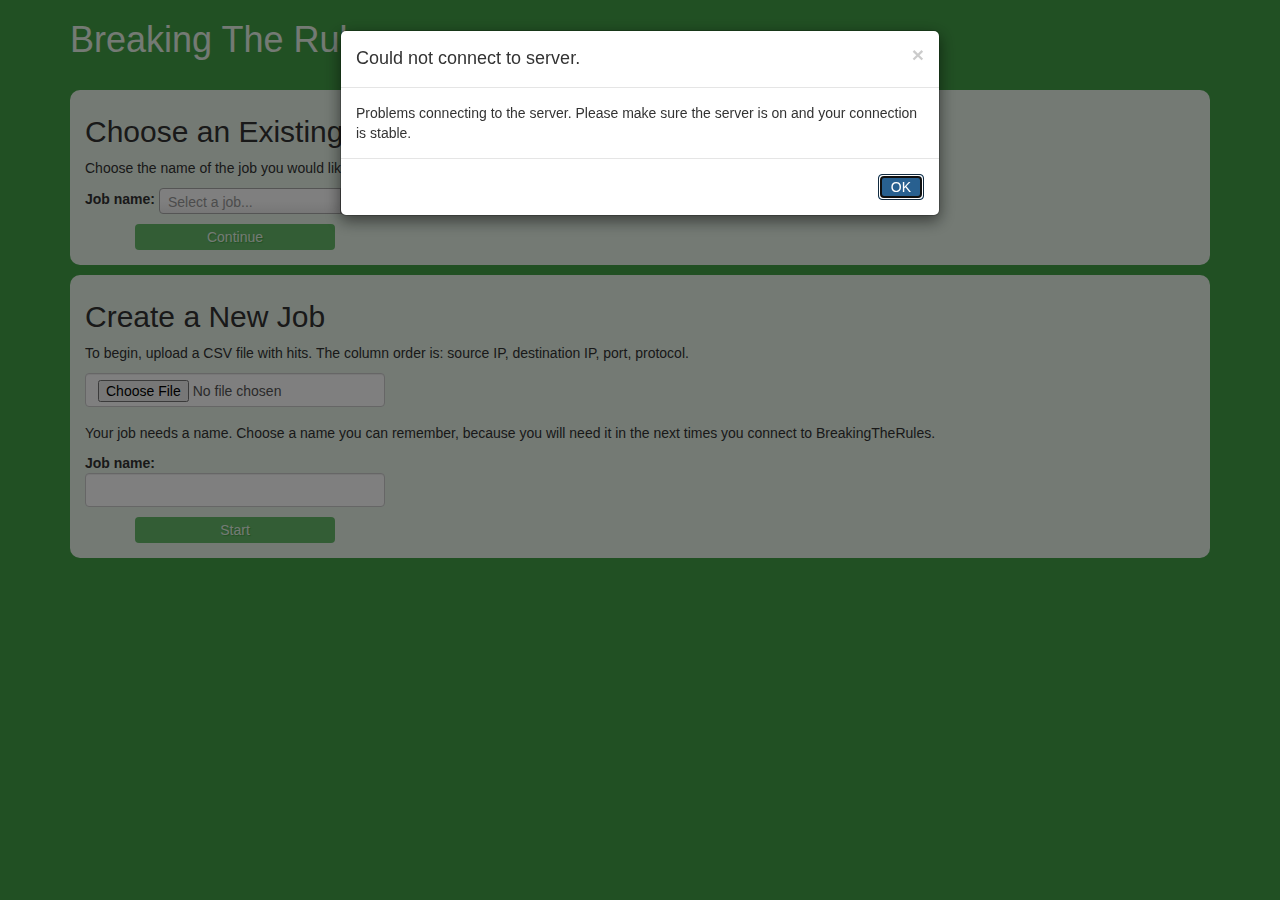
==== commit ee2e7e36: "[!] Algorithm has the DAO injected in constructor" ====
--- a/src/main/webapp/index.html
+++ b/src/main/webapp/index.html
@@ -11,7 +11,7 @@
 
 </head>
 <body>
-	<ng-view ng-controller="MainController as mainCtrl"></ng-view>
+	<ng-view></ng-view>
 
 	<script src="./scripts/ext/jquery.min.js"></script>
 	<script src="./scripts/ext/angular.min.js"></script>
